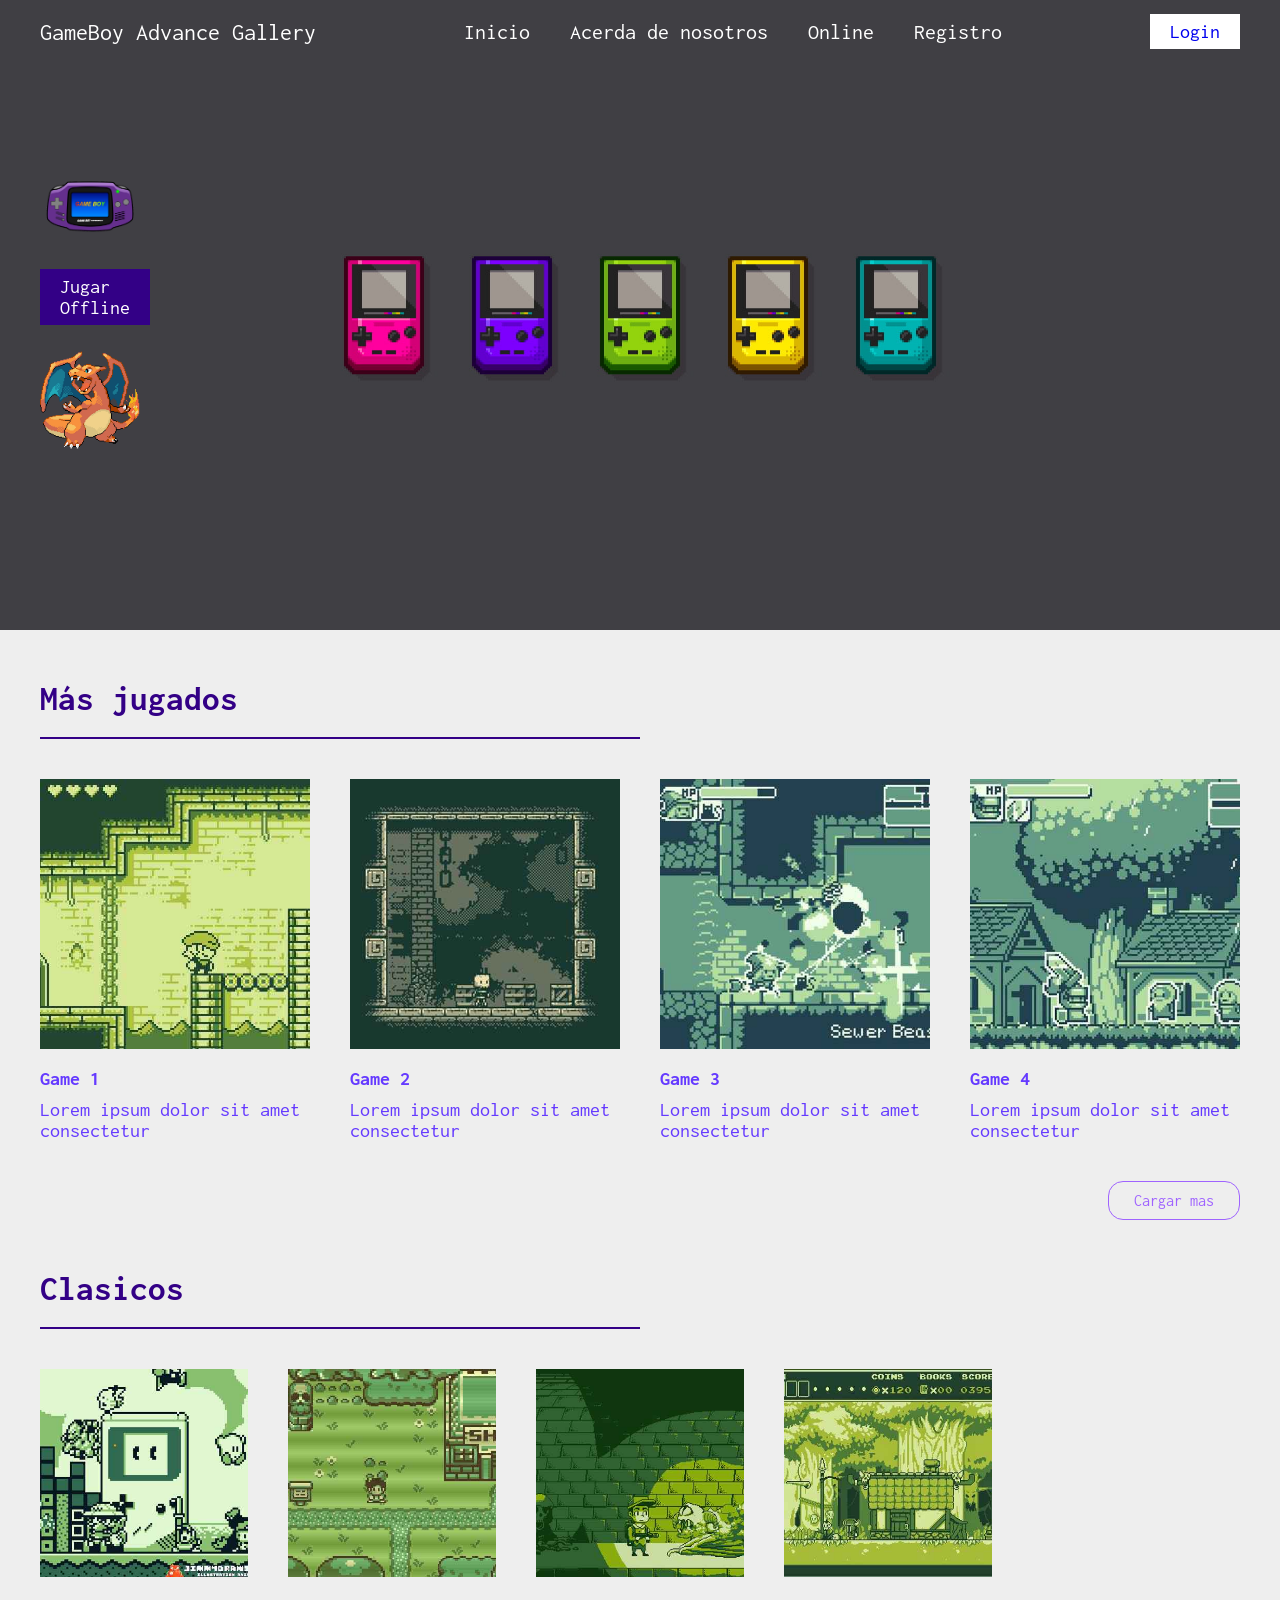
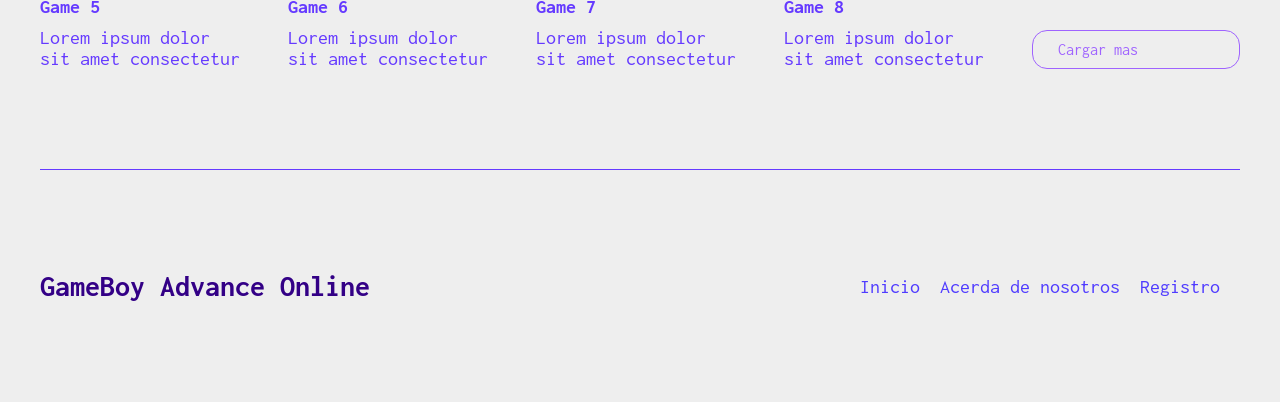
==== index.html @ 0ceb5d1e "Agregado index" ====
<!DOCTYPE html>
<html lang="es">
<head>
    <meta charset="UTF-8">
    <meta name="viewport" content="width=device-width, initial-scale=1.0">
    <title>GG Plays</title>
    <link rel="stylesheet" href="style.css">
</head>
<body>
<!--header-->
    <header class="header">
        <div class="menu container">
            <a href="#" class="logo">GameBoy Advance Gallery</a>
            <input type="checkbox" id="menu" />
            <label for="menu">
                <img  src="icon.png" class="menu-icono" alt="menu">

            </label>
            <nav class="navbar">
                <ul>
                    <li> <a href="#">Inicio</a></li>
                    <li> <a href="#">Acerda de nosotros</a></li>
                    <li> <a href="#">Online</a></li>
                    <li> <a href="#">Registro</a></li>
                </ul>
            </nav>
            <a href="#" class="btn-1">Login</a>
            
        </div>
        <div class="header-content container">
            <div class="header-1">
                <img  src="images/VisualBoyAdvance.png" alt="imagenfondo">
                <a href="#" class="btn-2">Jugar Offline</a>
                <div class="header-2">
                  
                    <img src="images/char.png" alt="si">
                </div>

            </div>
        </div>
    </header>

    <!--contenedor de juegos-->
    <section class="movies container">
        <h2>Más jugados</h2>
        <hr>
        <div class="box-container-1">
            <div class="box-1">
                <div class="content">
                    <img class="imagen" src="images/1.jpg" alt="si">
                    <h3> Game 1</h3>
                    <p>Lorem ipsum dolor sit amet consectetur </p>
                </div>
            </div>
            <div class="box-1">
                <div class="content">
                    <img class="imagen" src="images/2.jpg" alt="si">
                    <h3> Game 2</h3>
                    <p>Lorem ipsum dolor sit amet consectetur </p>
                </div>
            </div>
            <div class="box-1">
                <div class="content">
                    <img class="imagen" src="images/3.jpg" alt="si">
                    <h3> Game 3</h3>
                    <p>Lorem ipsum dolor sit amet consectetur </p>
                </div>
            </div>
            <div class="box-1">
                <div class="content">
                    <img class="imagen" src="images/4.jpg" alt="si">
                    <h3> Game 4</h3>
                    <p>Lorem ipsum dolor sit amet consectetur </p>
                </div>
            </div>

        </div>
<!--Cargar-->
        <div class="load-more" id="load-more-1"> Cargar mas

        </div>

    </section>

    <!--contenedor de juegos-->
    <section class="movies container">
        <h2>Clasicos</h2>
        <hr>
        <div class="box-container-2">
            <div class="box-2">
                <div class="content">
                    <img class="imagen" src="images/5.jpg" alt="si">
                    <h3> Game 5</h3>
                    <p>Lorem ipsum dolor sit amet consectetur </p>
                </div>
            </div>
            <div class="box-2">
                <div class="content">
                    <img class="imagen" src="images/6.jpg" alt="si">
                    <h3> Game 6</h3>
                    <p>Lorem ipsum dolor sit amet consectetur </p>
                </div>
            </div>
            <div class="box-2">
                <div class="content">
                    <img class="imagen" src="images/7.jpg" alt="si">
                    <h3> Game 7</h3>
                    <p>Lorem ipsum dolor sit amet consectetur </p>
                </div>
            </div>
            <div class="box-2">
                <div class="content">
                    <img class="imagen" src="images/8.jpg" alt="si">
                    <h3> Game 8</h3>
                    <p>Lorem ipsum dolor sit amet consectetur </p>
                </div>
            
        </div>
<!--Cargar-->
        <div class="load-more" id="load-more-2"> Cargar mas

        </div>

    </section>
    <!--contenedor de juegos 3-->
    

        

    </section>
    <footer class="footer container">
        <h3>GameBoy Advance Online </h3>
        <ul>
            <li> <a href="#">Inicio</a></li>
            <li> <a href="#">Acerda de nosotros</a></li>
            <li> <a href="#">Registro</a></li>
        </ul>
    </footer>
    <script src="script.js"></script>
</body>
</html>
---- style.css ----
@import url('https://fonts.googleapis.com/css2?family=Bebas+Neue&family=Inconsolata:wght@200..900&display=swap');

* {
    margin: 0;
    padding: 0;
    box-sizing: border-box;
    text-decoration: none;
    list-style: none;

}

body {
    background-color: #eeeeee;
    font-family: "Inconsolata", monospace;
    color: #330086;
}

.container {
    max-width: 1200px;
    margin: 0 auto;
}

.header {
    background-image: url(images/bg.jpg);
    background-position: center center;
    background-repeat: no-repeat;
    background-size: cover;
    min-height: 70vh;
    display: flex;
    align-items: center;
}

.menu {

    position: absolute;
    top: 0;
    left: 0;
    right: 0;
    display: flex;
    align-items: center;
    justify-content: space-between;
}

.logo {
    font-size: 24px;
    color: #ffffff;
}

.menu .navbar ul li {
    position: relative;
    float: left;
    justify-content: space-between;
}

.menu .navbar ul li a {
    font-size: 22px;
    padding: 20px;
    color: #ffffff;
    display: block;
}

.menu .navbar ul li a:hover {
    color: #9f63ff;
}

#menu {
    display: none;
}

.menu-icono {
    width: 25px;
}

.menu label {
    cursor: pointer;
    display: none;
}

.header-content{
    display: flex;
    width: 100%;
}

.header-1 {
    display: flex;
    flex-direction: column;
    width: 25%;
    align-self: flex-end;
}

.header-1 img {
    width: 100px
}

.header-2 {
    width: 50%;
    margin-top:25px;
    text-align: start;
}

.header-2 h1 {
    color: #ffffff72;
    font-size: 18px;
    line-height: 25px;

}
.header-2 img{
    width: 100px
}

.btn-1{
    display: inline-block;
    padding: 7px 20px;
    background-color: #ffffff ;
    font-size: 20px;
}

.btn-2{
    width: 110px;
    display: inline-block;
    padding: 7px 20px;
    background-color: #330086;
    font-size: 20px;
    margin-top: 30px;
    color: #ffffff;
}

.movies {
    padding: 50px 0 0 0 ;
    display: flex;
    flex-direction: column;

}

h2 {
    font-size: 35px;
    margin-bottom: 20px;
}

hr {
    border: 1px solid #330086;
    width: 50%;
    margin-bottom: 40px;
}


.box-container-1 ,
.box-container-2 ,
.box-container-3 {
    display: grid;
    grid-template-columns: repeat(auto-fit, minmax(25px,1fr));
    gap: 40px ;
}

.box-1,
.box-2,
.box-3{
    border-radius: 10px;
    z-index: 1000;
    display: none;
 
}
.box-1:nth-child(1),
.box-1:nth-child(2),
.box-1:nth-child(3),
.box-1:nth-child(4){
    display: inline-block;
}
.box-2:nth-child(1),
.box-2:nth-child(2),
.box-2:nth-child(3),
.box-2:nth-child(4){
    display: inline-block;
}
.box-3:nth-child(1),
.box-3:nth-child(2),
.box-3:nth-child(3),
.box-3:nth-child(4){
    display: inline-block;
}


.load-more {
    margin-top: 40px;
    display: inline-block;
    padding: 10px 25px;
    border-radius: 15px;
    border: 1px solid #9f63ff;
    color: #9f63ff;
    font-size: 16px;
    cursor: pointer;
    align-self:flex-end;
}

.load-more:hover{
    background-color: #330086;
    color: #ffffff;
}

.content img {
    width: 100%;
    margin-bottom: 15px;
}

.content h3 {
    font-size: 20px;
    margin-bottom: 10px;
}

.content {
    color: #653aff;
    font-size: 20px;
}

.footer {
    display: flex;
    justify-content: space-between;
    align-items: center;
    padding: 100px 0;
    margin-top: 100px;
    border-top: 1px solid #653aff
}

.footer ul {
    display: flex;

}

.footer h3 {
    font-size: 30px;
}

.footer a {
    color: #4f3bff;
    font-size: 20px;
    margin-right: 20px;
    display: block;
}
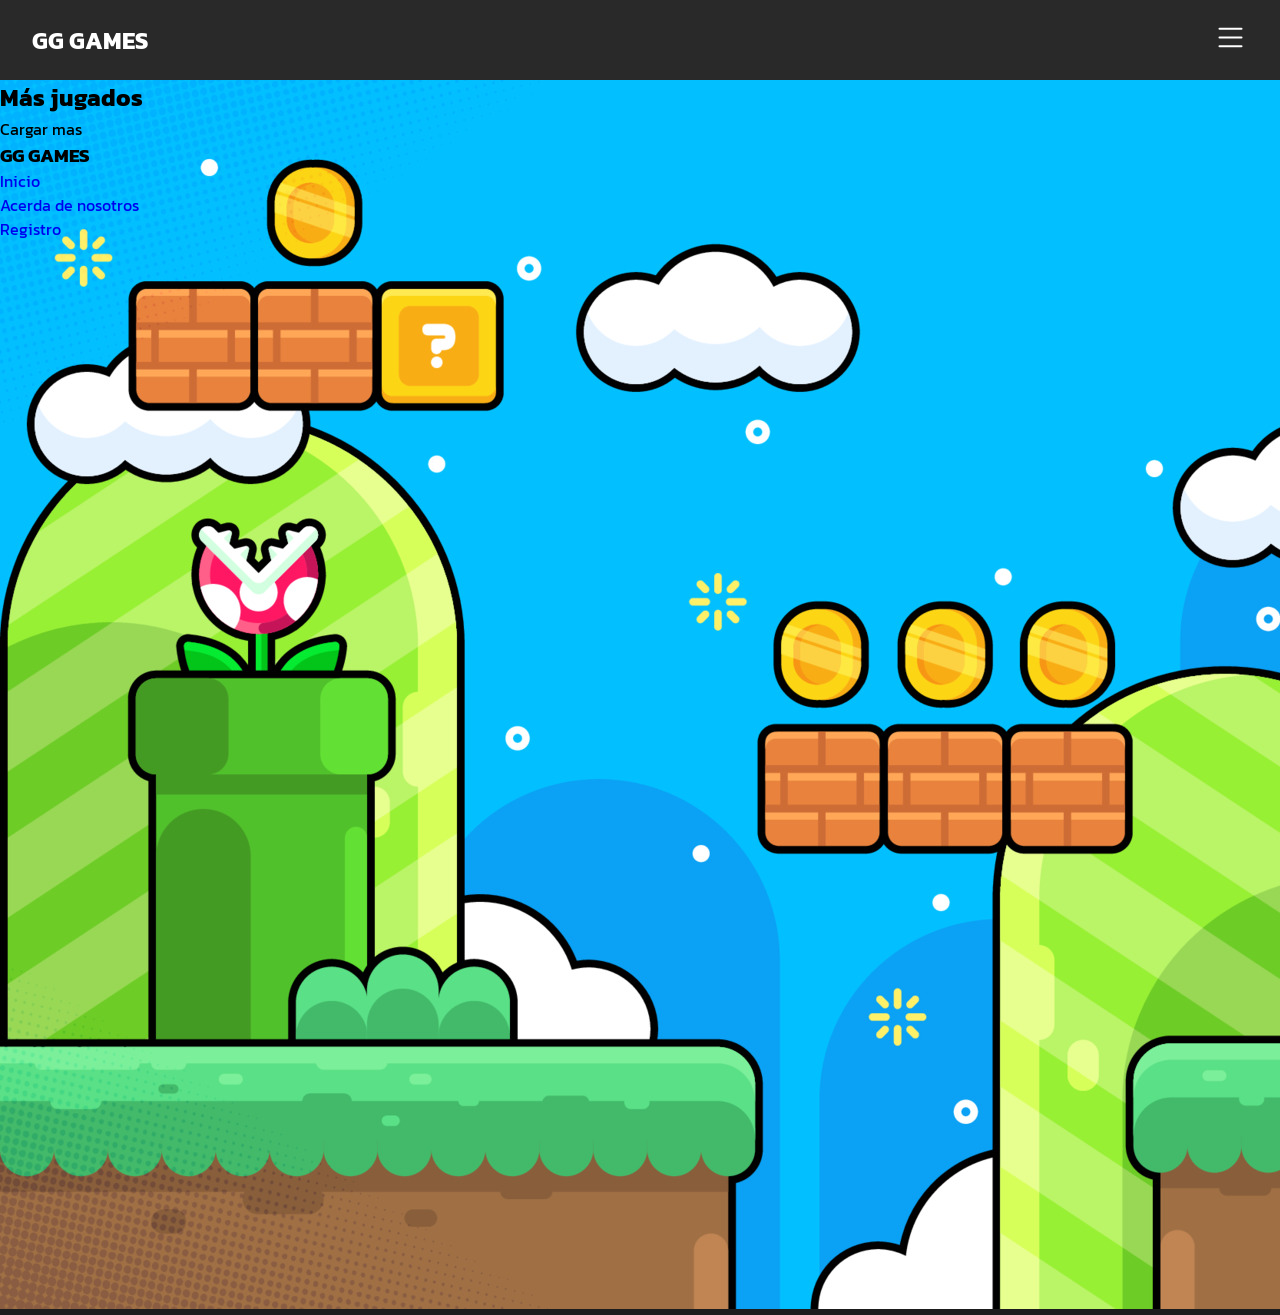
==== commit d6d71406: "Cambios generales" ====
--- a/index.html
+++ b/index.html
@@ -1,141 +1,69 @@
-<!DOCTYPE html>
-<html lang="es">
-<head>
-    <meta charset="UTF-8">
-    <meta name="viewport" content="width=device-width, initial-scale=1.0">
-    <title>GG Plays</title>
-    <link rel="stylesheet" href="style.css">
-</head>
-<body>
-<!--header-->
-    <header class="header">
-        <div class="menu container">
-            <a href="#" class="logo">GameBoy Advance Gallery</a>
-            <input type="checkbox" id="menu" />
-            <label for="menu">
-                <img  src="icon.png" class="menu-icono" alt="menu">
-
-            </label>
-            <nav class="navbar">
-                <ul>
-                    <li> <a href="#">Inicio</a></li>
-                    <li> <a href="#">Acerda de nosotros</a></li>
-                    <li> <a href="#">Online</a></li>
-                    <li> <a href="#">Registro</a></li>
-                </ul>
-            </nav>
-            <a href="#" class="btn-1">Login</a>
-            
-        </div>
-        <div class="header-content container">
-            <div class="header-1">
-                <img  src="images/VisualBoyAdvance.png" alt="imagenfondo">
-                <a href="#" class="btn-2">Jugar Offline</a>
-                <div class="header-2">
-                  
-                    <img src="images/char.png" alt="si">
-                </div>
-
-            </div>
-        </div>
-    </header>
-
-    <!--contenedor de juegos-->
-    <section class="movies container">
-        <h2>Más jugados</h2>
-        <hr>
-        <div class="box-container-1">
-            <div class="box-1">
-                <div class="content">
-                    <img class="imagen" src="images/1.jpg" alt="si">
-                    <h3> Game 1</h3>
-                    <p>Lorem ipsum dolor sit amet consectetur </p>
-                </div>
-            </div>
-            <div class="box-1">
-                <div class="content">
-                    <img class="imagen" src="images/2.jpg" alt="si">
-                    <h3> Game 2</h3>
-                    <p>Lorem ipsum dolor sit amet consectetur </p>
-                </div>
-            </div>
-            <div class="box-1">
-                <div class="content">
-                    <img class="imagen" src="images/3.jpg" alt="si">
-                    <h3> Game 3</h3>
-                    <p>Lorem ipsum dolor sit amet consectetur </p>
-                </div>
-            </div>
-            <div class="box-1">
-                <div class="content">
-                    <img class="imagen" src="images/4.jpg" alt="si">
-                    <h3> Game 4</h3>
-                    <p>Lorem ipsum dolor sit amet consectetur </p>
-                </div>
-            </div>
-
-        </div>
-<!--Cargar-->
-        <div class="load-more" id="load-more-1"> Cargar mas
-
-        </div>
-
-    </section>
-
-    <!--contenedor de juegos-->
-    <section class="movies container">
-        <h2>Clasicos</h2>
-        <hr>
-        <div class="box-container-2">
-            <div class="box-2">
-                <div class="content">
-                    <img class="imagen" src="images/5.jpg" alt="si">
-                    <h3> Game 5</h3>
-                    <p>Lorem ipsum dolor sit amet consectetur </p>
-                </div>
-            </div>
-            <div class="box-2">
-                <div class="content">
-                    <img class="imagen" src="images/6.jpg" alt="si">
-                    <h3> Game 6</h3>
-                    <p>Lorem ipsum dolor sit amet consectetur </p>
-                </div>
-            </div>
-            <div class="box-2">
-                <div class="content">
-                    <img class="imagen" src="images/7.jpg" alt="si">
-                    <h3> Game 7</h3>
-                    <p>Lorem ipsum dolor sit amet consectetur </p>
-                </div>
-            </div>
-            <div class="box-2">
-                <div class="content">
-                    <img class="imagen" src="images/8.jpg" alt="si">
-                    <h3> Game 8</h3>
-                    <p>Lorem ipsum dolor sit amet consectetur </p>
-                </div>
-            
-        </div>
-<!--Cargar-->
-        <div class="load-more" id="load-more-2"> Cargar mas
-
-        </div>
-
-    </section>
-    <!--contenedor de juegos 3-->
-    
-
-        
-
-    </section>
-    <footer class="footer container">
-        <h3>GameBoy Advance Online </h3>
-        <ul>
-            <li> <a href="#">Inicio</a></li>
-            <li> <a href="#">Acerda de nosotros</a></li>
-            <li> <a href="#">Registro</a></li>
-        </ul>
-    </footer>
-    <script src="script.js"></script>
-</body>
+<!DOCTYPE html>
+<html lang="es">
+<head>
+    <meta charset="UTF-8">
+    <meta name="viewport" content="width=device-width, initial-scale=1.0">
+    <title>GG Plays</title>
+    <link rel="stylesheet" href="style.css">
+</head>
+<body>
+<!--header-->
+    <header class="header">
+        <div class="menu container">
+            
+
+            
+            <nav class="navbar">
+                <h1 href="#" class="logo">GG GAMES</h1>
+                <label class="labe_hamburguesa" for="menu_hamburguesa">
+                    <svg xmlns="http://www.w3.org/2000/svg" width="35" height="35" fill="currentColor" class="list-icon" viewBox="0 0 16 16">
+                        <path fill-rule="evenodd" d="M2.5 12a.5.5 0 0 1 .5-.5h10a.5.5 0 0 1 0 1H3a.5.5 0 0 1-.5-.5m0-4a.5.5 0 0 1 .5-.5h10a.5.5 0 0 1 0 1H3a.5.5 0 0 1-.5-.5m0-4a.5.5 0 0 1 .5-.5h10a.5.5 0 0 1 0 1H3a.5.5 0 0 1-.5-.5"/>
+                      </svg>    
+            </label>
+            <input class="menu_hamburguesa" type="checkbox" name="" id="menu_hamburguesa">
+            <ul class="ul_links">
+
+                <li class="li_links"> <a class="link" href="#">INICIO</a></li>
+                <li class="li_links"> <a class="link" href="#">ONLINE</a></li>
+                <li class="li_links"> <a class="link" href="#">ACERCA DE</a></li>
+                <li class="li_links"> <a class="link" href="#">REGISTRO</a></li>
+            </ul>
+        </nav>
+            <a href="#" class="btn-1">Login</a>
+            
+        </div>
+        <div class="header-content container">
+            <div class="header-1">
+                <img  src="images/bg.jpg" alt="background-image">
+
+            </div>
+        </div>
+    </header>
+
+    <!--contenedor de juegos-->
+    <section class="games-container">
+        <h2>Más jugados</h2>
+        <hr>
+        <div class="games1-container">
+           
+        </div>
+<!--Cargar-->
+        <div class="load-more" id="load-more-1"> Cargar mas
+
+        </div>
+
+    </section>
+
+
+    <footer class="footer-container">
+        <h3>GG GAMES</h3>
+        <ul>
+            <li> <a href="#">Inicio</a></li>
+            <li> <a href="#">Acerda de nosotros</a></li>
+            <li> <a href="#">Registro</a></li>
+        </ul>
+    </footer>
+
+</body>
+<script src="script.js"></script>
 </html>
--- a/style.css
+++ b/style.css
@@ -1,238 +1,93 @@
-@import url('https://fonts.googleapis.com/css2?family=Bebas+Neue&family=Inconsolata:wght@200..900&display=swap');
-
-* {
-    margin: 0;
-    padding: 0;
-    box-sizing: border-box;
-    text-decoration: none;
-    list-style: none;
-
-}
-
-body {
-    background-color: #eeeeee;
-    font-family: "Inconsolata", monospace;
-    color: #330086;
-}
-
-.container {
-    max-width: 1200px;
-    margin: 0 auto;
-}
-
-.header {
-    background-image: url(images/bg.jpg);
-    background-position: center center;
-    background-repeat: no-repeat;
-    background-size: cover;
-    min-height: 70vh;
-    display: flex;
-    align-items: center;
-}
-
-.menu {
-
-    position: absolute;
-    top: 0;
-    left: 0;
-    right: 0;
-    display: flex;
-    align-items: center;
-    justify-content: space-between;
-}
-
-.logo {
-    font-size: 24px;
-    color: #ffffff;
-}
-
-.menu .navbar ul li {
-    position: relative;
-    float: left;
-    justify-content: space-between;
-}
-
-.menu .navbar ul li a {
-    font-size: 22px;
-    padding: 20px;
-    color: #ffffff;
-    display: block;
-}
-
-.menu .navbar ul li a:hover {
-    color: #9f63ff;
-}
-
-#menu {
-    display: none;
-}
-
-.menu-icono {
-    width: 25px;
-}
-
-.menu label {
-    cursor: pointer;
-    display: none;
-}
-
-.header-content{
-    display: flex;
-    width: 100%;
-}
-
-.header-1 {
-    display: flex;
-    flex-direction: column;
-    width: 25%;
-    align-self: flex-end;
-}
-
-.header-1 img {
-    width: 100px
-}
-
-.header-2 {
-    width: 50%;
-    margin-top:25px;
-    text-align: start;
-}
-
-.header-2 h1 {
-    color: #ffffff72;
-    font-size: 18px;
-    line-height: 25px;
-
-}
-.header-2 img{
-    width: 100px
-}
-
-.btn-1{
-    display: inline-block;
-    padding: 7px 20px;
-    background-color: #ffffff ;
-    font-size: 20px;
-}
-
-.btn-2{
-    width: 110px;
-    display: inline-block;
-    padding: 7px 20px;
-    background-color: #330086;
-    font-size: 20px;
-    margin-top: 30px;
-    color: #ffffff;
-}
-
-.movies {
-    padding: 50px 0 0 0 ;
-    display: flex;
-    flex-direction: column;
-
-}
-
-h2 {
-    font-size: 35px;
-    margin-bottom: 20px;
-}
-
-hr {
-    border: 1px solid #330086;
-    width: 50%;
-    margin-bottom: 40px;
-}
-
-
-.box-container-1 ,
-.box-container-2 ,
-.box-container-3 {
-    display: grid;
-    grid-template-columns: repeat(auto-fit, minmax(25px,1fr));
-    gap: 40px ;
-}
-
-.box-1,
-.box-2,
-.box-3{
-    border-radius: 10px;
-    z-index: 1000;
-    display: none;
- 
-}
-.box-1:nth-child(1),
-.box-1:nth-child(2),
-.box-1:nth-child(3),
-.box-1:nth-child(4){
-    display: inline-block;
-}
-.box-2:nth-child(1),
-.box-2:nth-child(2),
-.box-2:nth-child(3),
-.box-2:nth-child(4){
-    display: inline-block;
-}
-.box-3:nth-child(1),
-.box-3:nth-child(2),
-.box-3:nth-child(3),
-.box-3:nth-child(4){
-    display: inline-block;
-}
-
-
-.load-more {
-    margin-top: 40px;
-    display: inline-block;
-    padding: 10px 25px;
-    border-radius: 15px;
-    border: 1px solid #9f63ff;
-    color: #9f63ff;
-    font-size: 16px;
-    cursor: pointer;
-    align-self:flex-end;
-}
-
-.load-more:hover{
-    background-color: #330086;
-    color: #ffffff;
-}
-
-.content img {
-    width: 100%;
-    margin-bottom: 15px;
-}
-
-.content h3 {
-    font-size: 20px;
-    margin-bottom: 10px;
-}
-
-.content {
-    color: #653aff;
-    font-size: 20px;
-}
-
-.footer {
-    display: flex;
-    justify-content: space-between;
-    align-items: center;
-    padding: 100px 0;
-    margin-top: 100px;
-    border-top: 1px solid #653aff
-}
-
-.footer ul {
-    display: flex;
-
-}
-
-.footer h3 {
-    font-size: 30px;
-}
-
-.footer a {
-    color: #4f3bff;
-    font-size: 20px;
-    margin-right: 20px;
-    display: block;
-}+@import url('https://fonts.googleapis.com/css2?family=Kanit:ital,wght@0,100;0,200;0,300;0,400;0,500;0,600;0,700;0,800;0,900;1,100;1,200;1,300;1,400;1,500;1,600;1,700;1,800;1,900&display=swap');
+
+:root {
+    --color_primario: #292929;
+    --color_primario_suave: #8527c383;
+    --color_blanco: #fff;
+    --altura_header: 80px;
+    --padding_left_right: 2rem;
+    --ancho_maximo: 1200px;
+}
+
+*{
+    margin: 0;
+    padding: 0;
+    box-sizing: border-box;
+}
+
+body{
+    font-family: 'Kanit', sans-serif;
+    background-color: #1d1d1d;
+}
+a{
+    text-decoration: none;
+}
+
+ol,ul{
+    list-style: none;
+}
+
+.header {
+
+    height: var(--altura_header);
+    background-color: var(--color_primario);
+
+
+}
+.menu {
+    height: 100%;
+
+}
+.navbar {
+    height: 100%;
+    display: flex;
+    justify-content: space-between;
+    align-items: center;
+    flex-wrap: wrap;
+    position: relative;
+    padding: 0 var(--padding_left_right);
+}
+
+.menu_hamburguesa{
+    display: none;
+}
+
+.menu_hamburguesa:checked + .ul_links{
+    height: calc(100vh - var(--altura_header));
+}
+.logo {
+    color:var(--color_blanco)
+}
+.labe_hamburguesa {
+}
+.list-icon {
+    color: var(--color_blanco);
+    cursor: pointer;
+}
+.ul_links {
+    width: 100%;
+    background-color: #5a0bfa;
+    position: absolute;
+    top: var(--altura_header);
+    left: 0;
+    height: 0;
+    overflow: hidden;
+    display: flex;
+    flex-direction: column;
+    justify-content: center;
+    align-items: center;
+    gap: 3rem;
+    transition: all .3s;
+}
+.link {
+    font-size: 3em;
+    color: var(--color_blanco);
+    font-weight: bold;
+
+}
+.btn-1 {
+}
+.header-content {
+}
+.header-1 {
+}
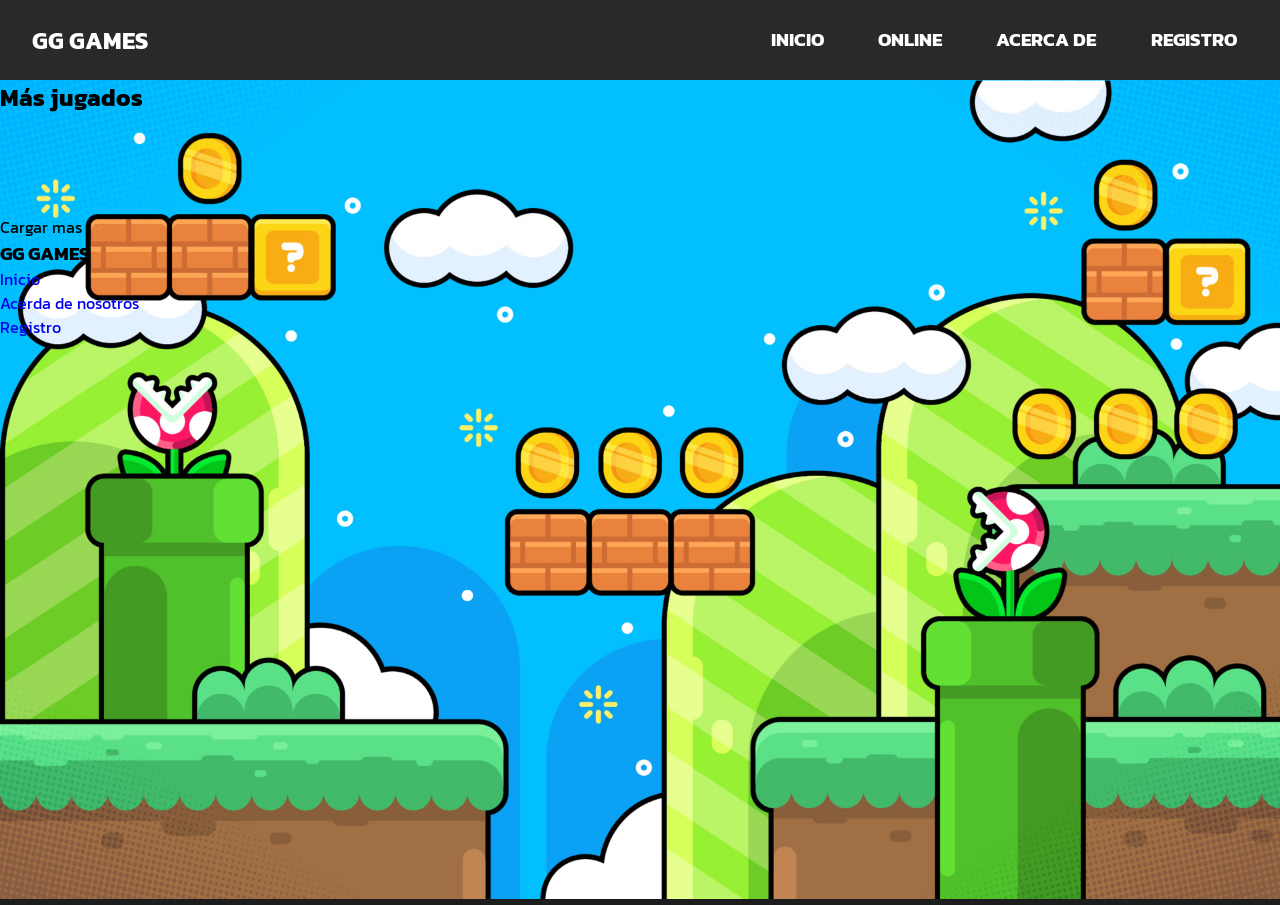
==== commit 20545706: "actualización  total" ====
--- a/index.html
+++ b/index.html
@@ -34,25 +34,24 @@
         </div>
         <div class="header-content container">
             <div class="header-1">
-                <img  src="images/bg.jpg" alt="background-image">
+                <img class="bgimg" src="images/bg.jpg" alt="background-image"> 
 
             </div>
         </div>
     </header>
 
     <!--contenedor de juegos-->
-    <section class="games-container">
-        <h2>Más jugados</h2>
-        <hr>
-        <div class="games1-container">
-           
-        </div>
+    <h2>Más jugados</h2>
+    <div class="games-container">
+        
+
+    </div>
 <!--Cargar-->
         <div class="load-more" id="load-more-1"> Cargar mas
 
         </div>
 
-    </section>
+    
 
 
     <footer class="footer-container">
--- a/style.css
+++ b/style.css
@@ -19,6 +19,15 @@
     font-family: 'Kanit', sans-serif;
     background-color: #1d1d1d;
 }
+
+
+.bgimg {
+    width: 100%;
+    height: 100%;
+    
+    
+}
+
 a{
     text-decoration: none;
 }
@@ -33,7 +42,9 @@
     background-color: var(--color_primario);
 
 
+
 }
+
 .menu {
     height: 100%;
 
@@ -44,9 +55,10 @@
     justify-content: space-between;
     align-items: center;
     flex-wrap: wrap;
-    position: relative;
     padding: 0 var(--padding_left_right);
+    box-shadow: 20px 50px #ff9292;
 }
+
 
 .menu_hamburguesa{
     display: none;
@@ -66,7 +78,7 @@
 }
 .ul_links {
     width: 100%;
-    background-color: #5a0bfa;
+    background-color: #292929;
     position: absolute;
     top: var(--altura_header);
     left: 0;
@@ -79,12 +91,92 @@
     gap: 3rem;
     transition: all .3s;
 }
+
+.li_links{}
+
 .link {
     font-size: 3em;
     color: var(--color_blanco);
     font-weight: bold;
 
 }
+
+@media (min-width:768px){
+    .labe_hamburguesa{
+        display: none;
+    }
+    .ul_links{
+        position: static;
+        width: auto;
+        height: auto;
+        flex-direction: row;
+        gap: 2rem;
+    }
+    .link{
+        font-size: 1.2rem;
+        transition: all;
+        padding: .2rem .7rem;
+
+    }
+    .link:hover{
+        background-color: #5a0bfa;
+        border-radius: 20px;
+        
+    }
+}
+
+
+.games-container {
+    display: flex;
+    justify-content: center;
+    flex-wrap: wrap;
+    margin-top: 100px;
+}
+
+.game-card {
+    width: 325px;
+    height: 325px; /* Altura fija para todas las tarjetas */
+    background-color: #f0f0f0;
+    border-radius: 8px;
+    overflow: hidden;
+    box-shadow: 0px 2px 4px rgba(0,0,0,0.2);
+    margin: 20px;
+    display: flex;
+    flex-direction: column;
+}
+
+.game-card .image-container {
+    width: 100%;
+    height: 70%; /* La mitad de la tarjeta */
+    overflow: hidden; /* Ocultar cualquier parte de la imagen que sobresalga */
+}
+
+.game-card img {
+    width: 100%;
+    height: 50%;
+    object-fit: cover; /* Ajustar la imagen para cubrir el contenedor */
+}
+.game-card h2 {
+    font-size: 20px;
+    margin-bottom: 8px;
+    margin-left: 8px;
+    
+}
+.card {
+    padding: 16px;
+    height: 50%; /* La mitad de la tarjeta */
+    display: flex;
+    flex-direction: column;
+    justify-content: center;
+}
+
+
+
+
+
+
+
+
 .btn-1 {
 }
 .header-content {
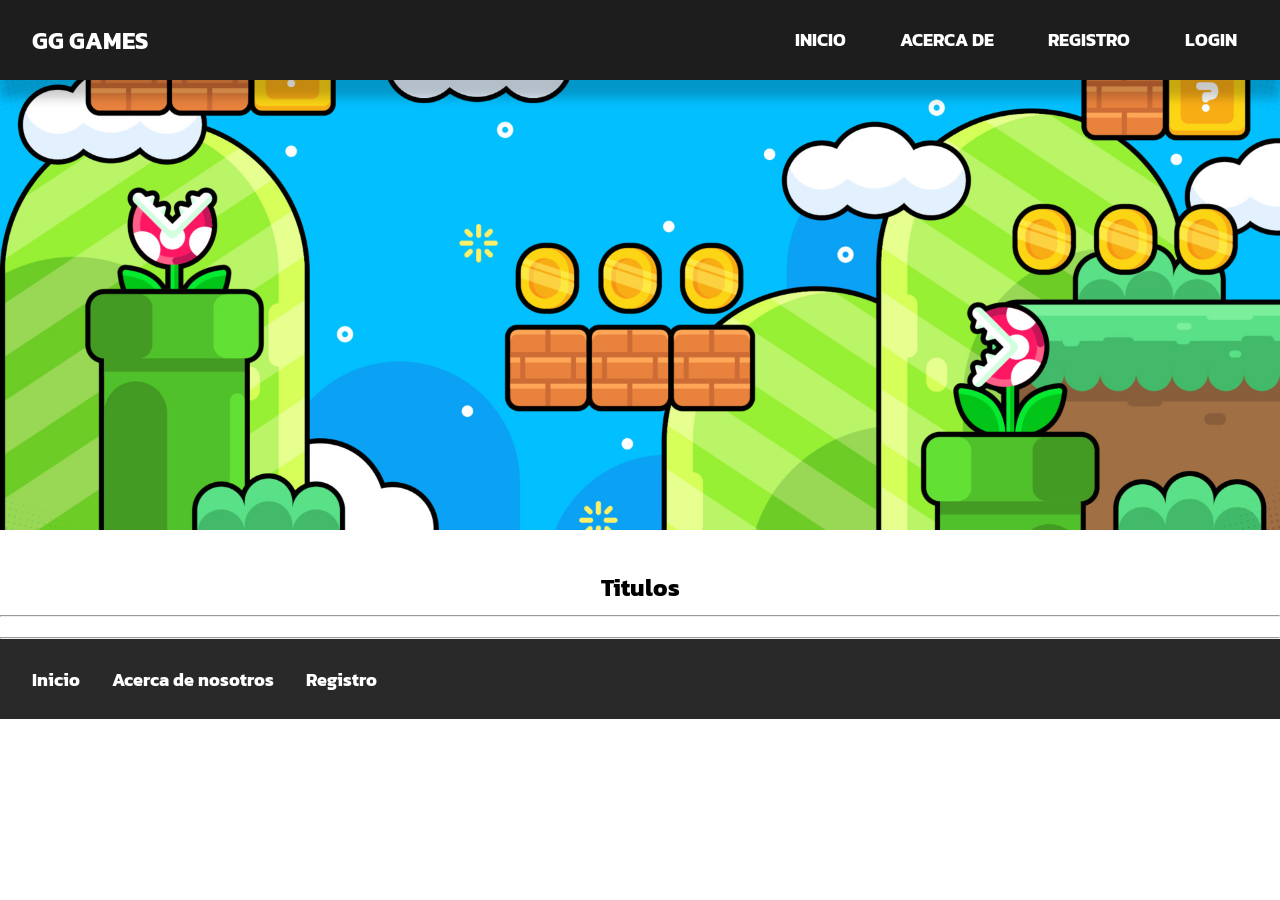
==== commit 49fac850: "actu 23 5 2024" ====
--- a/index.html
+++ b/index.html
@@ -9,12 +9,12 @@
 <body>
 <!--header-->
     <header class="header">
-        <div class="menu container">
             
-
+        
             
             <nav class="navbar">
                 <h1 href="#" class="logo">GG GAMES</h1>
+                
                 <label class="labe_hamburguesa" for="menu_hamburguesa">
                     <svg xmlns="http://www.w3.org/2000/svg" width="35" height="35" fill="currentColor" class="list-icon" viewBox="0 0 16 16">
                         <path fill-rule="evenodd" d="M2.5 12a.5.5 0 0 1 .5-.5h10a.5.5 0 0 1 0 1H3a.5.5 0 0 1-.5-.5m0-4a.5.5 0 0 1 .5-.5h10a.5.5 0 0 1 0 1H3a.5.5 0 0 1-.5-.5m0-4a.5.5 0 0 1 .5-.5h10a.5.5 0 0 1 0 1H3a.5.5 0 0 1-.5-.5"/>
@@ -24,44 +24,47 @@
             <ul class="ul_links">
 
                 <li class="li_links"> <a class="link" href="#">INICIO</a></li>
-                <li class="li_links"> <a class="link" href="#">ONLINE</a></li>
+                
                 <li class="li_links"> <a class="link" href="#">ACERCA DE</a></li>
                 <li class="li_links"> <a class="link" href="#">REGISTRO</a></li>
+                <div class="bglogin"><li class="li_links"> <a class="link" href="#" >LOGIN</a></li></div>
             </ul>
+            
         </nav>
-            <a href="#" class="btn-1">Login</a>
-            
-        </div>
-        <div class="header-content container">
-            <div class="header-1">
-                <img class="bgimg" src="images/bg.jpg" alt="background-image"> 
+        
+       
 
-            </div>
-        </div>
     </header>
+    <div class="background-image-container">
+        <img class="bgimg" src="./images/bg.jpg">
+        
+    </div>
+    
 
     <!--contenedor de juegos-->
-    <h2>Más jugados</h2>
+    
+    <section class="contenedor1">
+    <h2>Titulos</h2>
+    <hr>
     <div class="games-container">
         
 
     </div>
+    </section>
+<hr>
 <!--Cargar-->
-        <div class="load-more" id="load-more-1"> Cargar mas
-
-        </div>
+       
 
     
 
 
-    <footer class="footer-container">
-        <h3>GG GAMES</h3>
-        <ul>
-            <li> <a href="#">Inicio</a></li>
-            <li> <a href="#">Acerda de nosotros</a></li>
-            <li> <a href="#">Registro</a></li>
-        </ul>
-    </footer>
+        <footer class="footer-container">
+            <ul>
+                <li><a href="#">Inicio</a></li>
+                <li><a href="#">Acerca de nosotros</a></li>
+                <li><a href="#">Registro</a></li>
+            </ul>
+        </footer>
 
 </body>
 <script src="script.js"></script>
--- a/style.css
+++ b/style.css
@@ -2,7 +2,7 @@
 
 :root {
     --color_primario: #292929;
-    --color_primario_suave: #8527c383;
+    --color_primario_suave: #b23fffe1;
     --color_blanco: #fff;
     --altura_header: 80px;
     --padding_left_right: 2rem;
@@ -16,17 +16,13 @@
 }
 
 body{
+    
     font-family: 'Kanit', sans-serif;
-    background-color: #1d1d1d;
-}
-
-
-.bgimg {
-    width: 100%;
-    height: 100%;
-    
-    
-}
+    background-color: #ffffff;
+}
+
+
+
 
 a{
     text-decoration: none;
@@ -37,11 +33,10 @@
 }
 
 .header {
-
+    position: relative;
     height: var(--altura_header);
-    background-color: var(--color_primario);
-
-
+    background-color: #1d1d1d;
+    z-index: 10;
 
 }
 
@@ -56,7 +51,8 @@
     align-items: center;
     flex-wrap: wrap;
     padding: 0 var(--padding_left_right);
-    box-shadow: 20px 50px #ff9292;
+    box-shadow: 0 2vh 10px  rgba(0, 0, 0, 0.212);
+    
 }
 
 
@@ -78,7 +74,7 @@
 }
 .ul_links {
     width: 100%;
-    background-color: #292929;
+    background-color: #1d1d1d;
     position: absolute;
     top: var(--altura_header);
     left: 0;
@@ -95,10 +91,16 @@
 .li_links{}
 
 .link {
-    font-size: 3em;
+    font-size: 18px;
     color: var(--color_blanco);
     font-weight: bold;
 
+}
+
+.btn-1 link{
+    color: #f0f0f0;
+    background-color: #5a0bfa;
+    box-shadow: 10px;
 }
 
 @media (min-width:768px){
@@ -113,7 +115,7 @@
         gap: 2rem;
     }
     .link{
-        font-size: 1.2rem;
+        font-size: 18px;
         transition: all;
         padding: .2rem .7rem;
 
@@ -125,12 +127,43 @@
     }
 }
 
+.background-image-container {
+    position: relative;
+    width: 100%;
+    max-height: 450px;
+    overflow: hidden;
+    z-index: 1;
+}
+
+.background-image-container img {
+    width: 100%;
+    height: auto;
+    max-height: 450px;
+    object-fit: cover;
+    
+}
+
+.contenedor1{
+    
+    h2{
+        text-align: center;
+        margin-top:40px;
+        margin-bottom:10px;
+    }
+}
 
 .games-container {
+    
     display: flex;
     justify-content: center;
     flex-wrap: wrap;
-    margin-top: 100px;
+    margin-top: 20px;
+
+    
+
+        
+
+    
 }
 
 .game-card {
@@ -169,7 +202,34 @@
     flex-direction: column;
     justify-content: center;
 }
-
+.footer-container {
+    height: var(--altura_header);
+    background-color: var(--color_primario);
+    display: flex;
+    justify-content: flex-start; /* Alinea los elementos hacia el inicio del contenedor */
+    align-items: center;
+    padding: 0 var(--padding_left_right);
+    position: relative;
+    z-index: 10;
+}
+
+.footer-container ul {
+    display: flex;
+    list-style: none;
+    gap: 2rem;
+}
+
+.footer-container a {
+    color: var(--color_blanco);
+    text-decoration: none;
+    font-size: 18px;
+    font-weight: bold;
+    transition: color 0.3s;
+}
+
+.footer-container a:hover {
+    color: var(--color_primario_suave);
+}
 
 
 
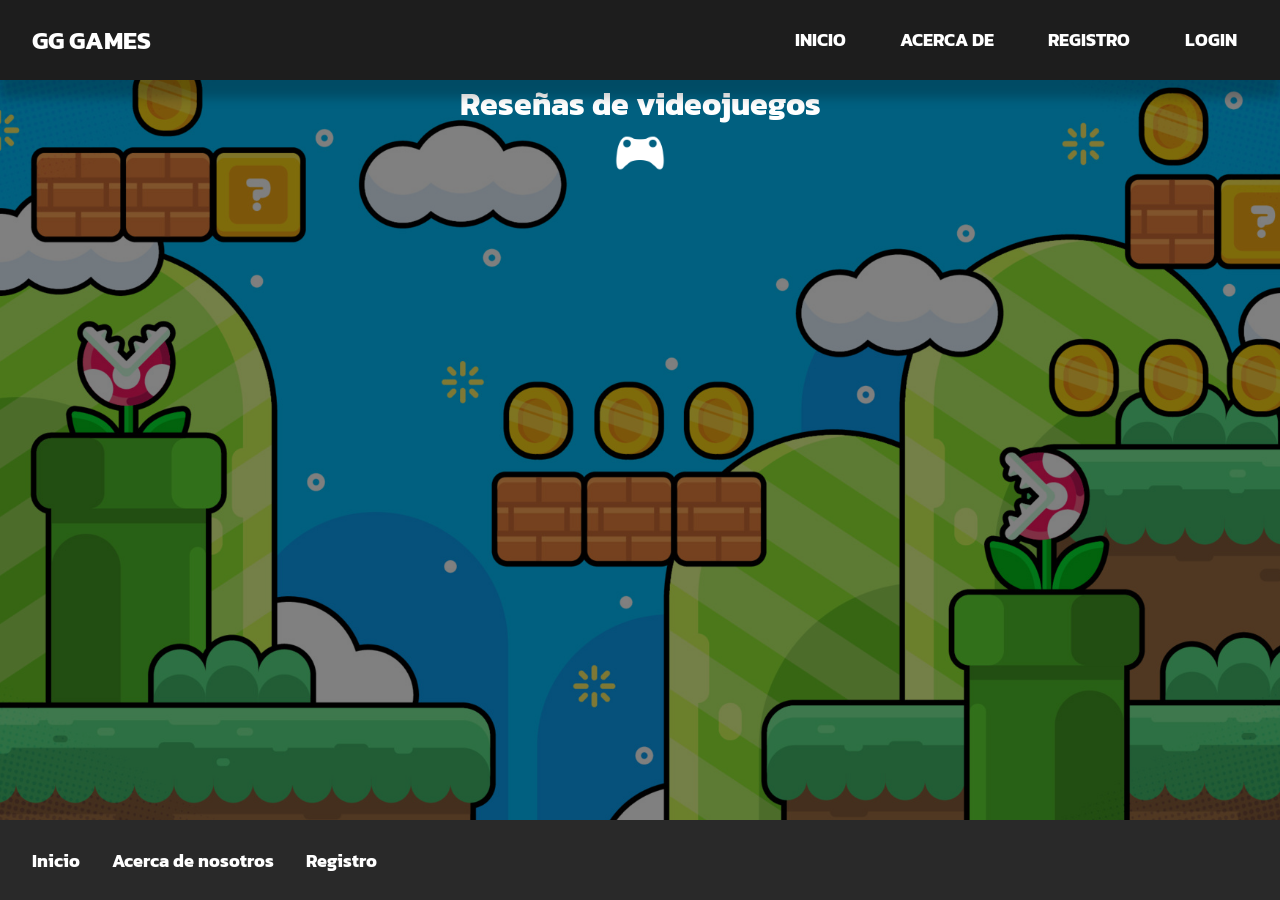
==== commit c9705dd1: "first commit" ====
--- a/index.html
+++ b/index.html
@@ -1,71 +1,67 @@
 <!DOCTYPE html>
 <html lang="es">
+
 <head>
     <meta charset="UTF-8">
     <meta name="viewport" content="width=device-width, initial-scale=1.0">
     <title>GG Plays</title>
-    <link rel="stylesheet" href="style.css">
+    <link rel="shortcut icon" href="../favicon.ico" type="image/x-icon">
+    <link rel="stylesheet" href="../css/style.css">
+   
 </head>
+
 <body>
-<!--header-->
+    <!--header-->
     <header class="header">
-            
-        
-            
-            <nav class="navbar">
-                <h1 href="#" class="logo">GG GAMES</h1>
-                
-                <label class="labe_hamburguesa" for="menu_hamburguesa">
-                    <svg xmlns="http://www.w3.org/2000/svg" width="35" height="35" fill="currentColor" class="list-icon" viewBox="0 0 16 16">
-                        <path fill-rule="evenodd" d="M2.5 12a.5.5 0 0 1 .5-.5h10a.5.5 0 0 1 0 1H3a.5.5 0 0 1-.5-.5m0-4a.5.5 0 0 1 .5-.5h10a.5.5 0 0 1 0 1H3a.5.5 0 0 1-.5-.5m0-4a.5.5 0 0 1 .5-.5h10a.5.5 0 0 1 0 1H3a.5.5 0 0 1-.5-.5"/>
-                      </svg>    
+
+        <nav class="navbar">
+            <h1 href="../index.html" class="logo">GG GAMES</h1>
+
+            <label class="labe_hamburguesa" for="menu_hamburguesa">
+                <svg xmlns="http://www.w3.org/2000/svg" width="35" height="35" fill="currentColor" class="list-icon"
+                    viewBox="0 0 16 16">
+                    <path fill-rule="evenodd"
+                        d="M2.5 12a.5.5 0 0 1 .5-.5h10a.5.5 0 0 1 0 1H3a.5.5 0 0 1-.5-.5m0-4a.5.5 0 0 1 .5-.5h10a.5.5 0 0 1 0 1H3a.5.5 0 0 1-.5-.5m0-4a.5.5 0 0 1 .5-.5h10a.5.5 0 0 1 0 1H3a.5.5 0 0 1-.5-.5" />
+                </svg>
             </label>
             <input class="menu_hamburguesa" type="checkbox" name="" id="menu_hamburguesa">
             <ul class="ul_links">
 
-                <li class="li_links"> <a class="link" href="#">INICIO</a></li>
-                
+                <li class="li_links"> <a class="link" href="../index.html">INICIO</a></li>
+
                 <li class="li_links"> <a class="link" href="#">ACERCA DE</a></li>
-                <li class="li_links"> <a class="link" href="#">REGISTRO</a></li>
-                <div class="bglogin"><li class="li_links"> <a class="link" href="#" >LOGIN</a></li></div>
+                <li class="li_links"> <a class="link" href="../pages/registrarse.html">REGISTRO</a></li>
+                <div class="bglogin">
+                    <li class="li_links"> <a class="link" href="../pages/iniciosesion.html">LOGIN</a></li>
+                </div>
             </ul>
-            
+
         </nav>
-        
-       
 
     </header>
     <div class="background-image-container">
-        <img class="bgimg" src="./images/bg.jpg">
-        
+        <img class="bgimg" src="../assets/img/bg.jpg">
     </div>
-    
-
-    <!--contenedor de juegos-->
-    
-    <section class="contenedor1">
-    <h2>Titulos</h2>
-    <hr>
+    <div class="subtitulo">
+        <h1>Reseñas de videojuegos</h1>
+        <img src="./assets/img/joy2.png" >
+                       
+                    
+    </div>
+   <main>
     <div class="games-container">
-        
 
     </div>
-    </section>
-<hr>
-<!--Cargar-->
-       
+   </main>
 
-    
-
-
-        <footer class="footer-container">
-            <ul>
-                <li><a href="#">Inicio</a></li>
-                <li><a href="#">Acerca de nosotros</a></li>
-                <li><a href="#">Registro</a></li>
-            </ul>
-        </footer>
+    <footer class="footer-container">
+        <ul>
+            <li><a href="../index.html">Inicio</a></li>
+            <li><a href="#">Acerca de nosotros</a></li>
+            <li><a href="../pages/registrarse.html">Registro</a></li>
+        </ul>
+    </footer>
 
 </body>
-<script src="script.js"></script>
+<script src="../js/script.js"></script>
 </html>
--- a/css/style.css
+++ b/css/style.css
@@ -0,0 +1,276 @@
+@import url('https://fonts.googleapis.com/css2?family=Kanit:ital,wght@0,100;0,200;0,300;0,400;0,500;0,600;0,700;0,800;0,900&display=swap');
+
+:root {
+    --color_primario: #292929;
+    --color_primario_suave: #b23fffe1;
+    --color_blanco: #fff;
+    --altura_header: 80px;
+    --padding_left_right: 2rem;
+    --ancho_maximo: 1200px;
+}
+
+* {
+    margin: 0;
+    padding: 0;
+    box-sizing: border-box;
+}
+
+
+body, html {
+    margin: 0;
+    padding: 0;
+    height: 100%;
+    font-family: 'Kanit', sans-serif;
+    display: flex;
+    flex-direction: column;
+}
+
+
+h1, h2 {
+    color: white;
+}
+
+a {
+    text-decoration: none;
+}
+
+ol, ul {
+    list-style: none;
+}
+
+.header {
+    position: relative;
+    height: var(--altura_header);
+    background-color: #1d1d1d;
+    z-index: 10;
+    flex-shrink: 0;
+}
+
+.menu {
+    height: 100%;
+}
+
+.navbar {
+    height: 100%;
+    display: flex;
+    justify-content: space-between;
+    align-items: center;
+    flex-wrap: wrap;
+    padding: 0 var(--padding_left_right);
+    box-shadow: 0 2vh 10px rgba(0, 0, 0, 0.212);
+}
+
+.menu_hamburguesa {
+    display: none;
+}
+
+.menu_hamburguesa:checked + .ul_links {
+    height: calc(100vh - var(--altura_header));
+}
+
+.logo {
+    font-size: 25px;
+    color: var(--color_blanco);
+}
+
+
+
+.list-icon {
+    color: var(--color_blanco);
+    cursor: pointer;
+}
+
+.ul_links {
+    width: 100%;
+    background-color: #1d1d1d;
+    position: absolute;
+    top: var(--altura_header);
+    left: 0;
+    height: 0;
+    overflow: hidden;
+    display: flex;
+    flex-direction: column;
+    justify-content: center;
+    align-items: center;
+    gap: 3rem;
+    transition: all .3s;
+}
+
+
+
+.link {
+    font-size: 18px;
+    color: var(--color_blanco);
+    font-weight: bold;
+    padding: .2rem .7rem;
+}
+.link:hover {
+    display: block;
+    background-color: #5a0bfa;
+    border-radius: 20px;
+}
+.btn-1 link {
+    color: #f0f0f0;
+    background-color: #5a0bfa;
+    box-shadow: 10px;
+}
+
+@media (min-width: 768px) {
+    .labe_hamburguesa {
+        display: none;
+    }
+
+    .ul_links {
+        position: static;
+        width: auto;
+        height: auto;
+        flex-direction: row;
+        gap: 2rem;
+    }
+
+    .link {
+        font-size: 18px;
+        transition: all;
+        padding: .2rem .7rem;
+    }
+
+    .link:hover {
+        display: block;
+        background-color: #5a0bfa;
+        border-radius: 20px;
+    }
+}
+
+.subtitulo {
+    text-align: center;
+    width: 500px;
+    margin: 0 auto;
+}
+
+.subtitulo img {
+    width: 50px;
+    height: 50px;
+    color: white;
+}
+
+.contenedor1 {
+    h2 {
+        text-align: center;
+        margin-top: 40px;
+        margin-bottom: 10px;
+    }
+}
+
+.games-container {
+    display: flex;
+    justify-content: center;
+    flex-wrap: wrap;
+    margin-top: 20px;
+    z-index: 0;
+}
+
+.game-card {
+    width: 300px;
+    height: 200px;
+    background-color: #f0f0f0;
+    border-radius: 8px;
+    overflow: hidden;
+    box-shadow: 0px 2px 4px rgba(0, 0, 0, 0.2);
+    margin: 20px;
+    display: flex;
+    flex-direction: column;
+}
+
+.game-card .image-container {
+    width: 100%;
+    height: 100%;
+    overflow: hidden;
+}
+
+.game-card img {
+    width: 100%;
+    height: 100%;
+    object-fit: cover;
+}
+
+.game-card h4 {
+    font-size: 20px;
+    margin-bottom: 8px;
+    margin-left: 8px;
+}
+
+.card {
+    padding: 16px;
+    height: 50%;
+    display: flex;
+    flex-direction: column;
+    justify-content: center;
+}
+
+
+
+
+.background-image-container {
+    position: fixed;
+    width: 100%;
+    height: 100%;
+    top: 0;
+    left: 0;
+    z-index: -1;
+}
+
+
+.bgimg {
+    position: absolute;
+    width: 100%;
+    height: 100%;
+    top: 0;
+    left: 0;
+    object-fit: cover;
+    filter: brightness(50%);
+}
+
+
+main {
+    flex: 1;
+    display: flex;
+    justify-content: center;
+    align-items: center;
+    width: 100%;
+    position: relative;
+    z-index: 2;
+}
+
+
+
+.footer-container {
+    height: var(--altura_header);
+    background-color: var(--color_primario);
+    display: flex;
+    justify-content: flex-start;
+    align-items: center;
+    padding: 0 var(--padding_left_right);
+    flex-shrink: 0;
+}
+
+.footer-container ul {
+    display: flex;
+    list-style: none;
+    gap: 2rem;
+}
+
+.footer-container a {
+    color: var(--color_blanco);
+    text-decoration: none;
+    font-size: 18px;
+    font-weight: bold;
+    transition: color 0.3s;
+}
+
+.footer-container a:hover {
+    color: var(--color_primario_suave);
+}
+
+.error-message {
+    color: red;
+}
